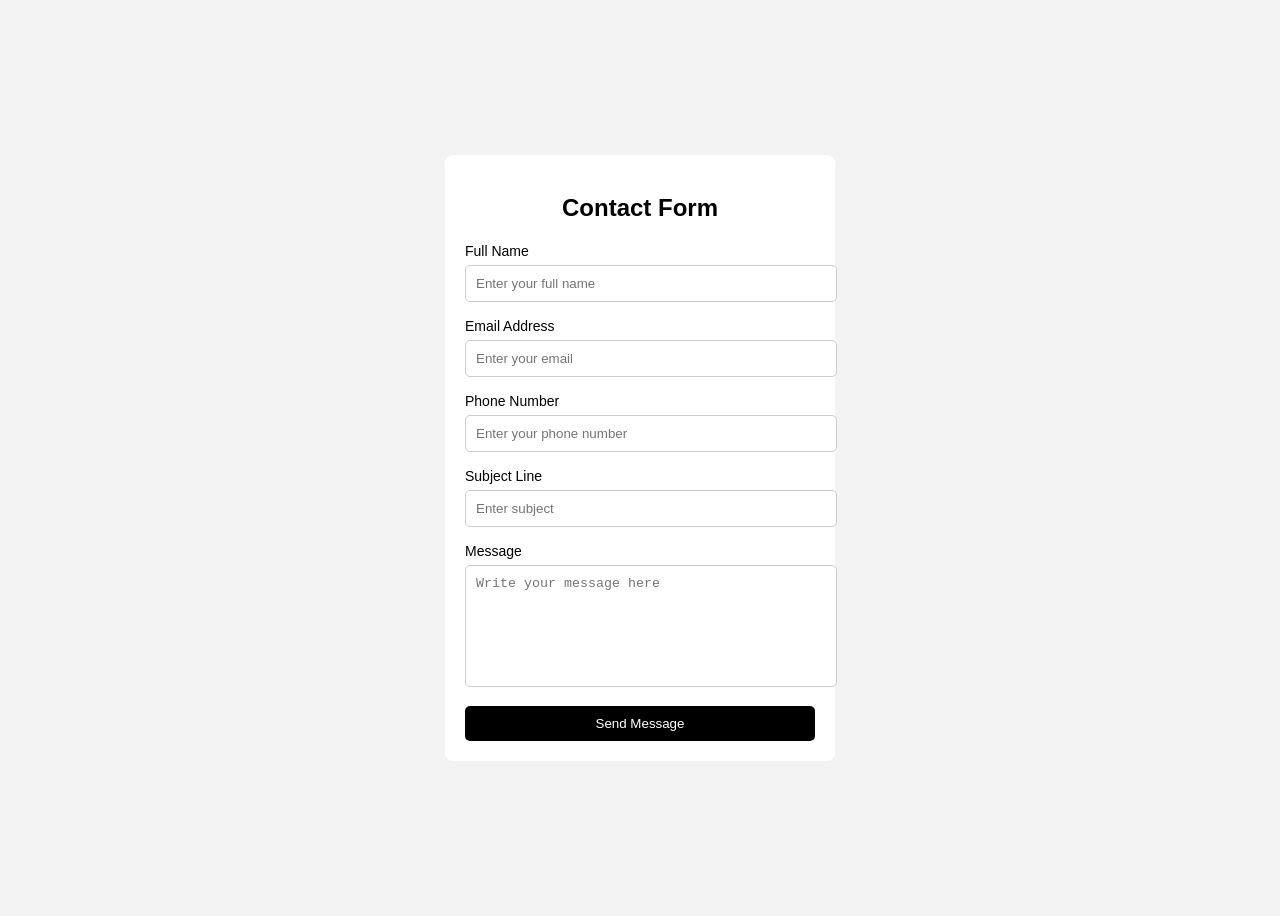
==== contact_form.html @ eb2cd8a2 "updated code" ====
<!DOCTYPE html>
<html lang="en">
<head>
    <meta charset="UTF-8">
    <meta name="viewport" content="width=device-width, initial-scale=1.0">
    <title>Simple Contact Form</title>

    <style>
        body {
            font-family: Arial, sans-serif;
            background-color: #f3f3f3;
            display: flex;
            justify-content: center;
            align-items: center;
            height: 100vh;
        }

        .form-container {
            background: white;
            padding: 20px;
            width: 350px;
            border-radius: 8px;
        }

        h2 {
            text-align: center;
            margin-bottom: 20px;
        }

        label {
            font-size: 14px;
        }

        input,
        textarea {
            width: 100%;
            padding: 10px;
            margin-top: 5px;
            margin-bottom: 15px;
            border: 1px solid #ccc;
            border-radius: 5px;
        }

        textarea {
            height: 100px;
            resize: none;
        }

        button {
            width: 100%;
            padding: 10px;
            background: black;
            color: white;
            border: none;
            border-radius: 5px;
            cursor: pointer;
        }

        button:hover {
            background: #333;
        }
    </style>
</head>
<body>

    <div class="form-container">
        <h2>Contact Form</h2>

        <form>
            <label>Full Name</label>
            <input type="text" placeholder="Enter your full name" required>

            <label>Email Address</label>
            <input type="email" placeholder="Enter your email" required>

            <label>Phone Number</label>
            <input type="tel" placeholder="Enter your phone number" required>

            <label>Subject Line</label>
            <input type="text" placeholder="Enter subject" required>

            <label>Message</label>
            <textarea placeholder="Write your message here" required></textarea>

            <button type="submit">Send Message</button>
        </form>
    </div>

</body>
</html>
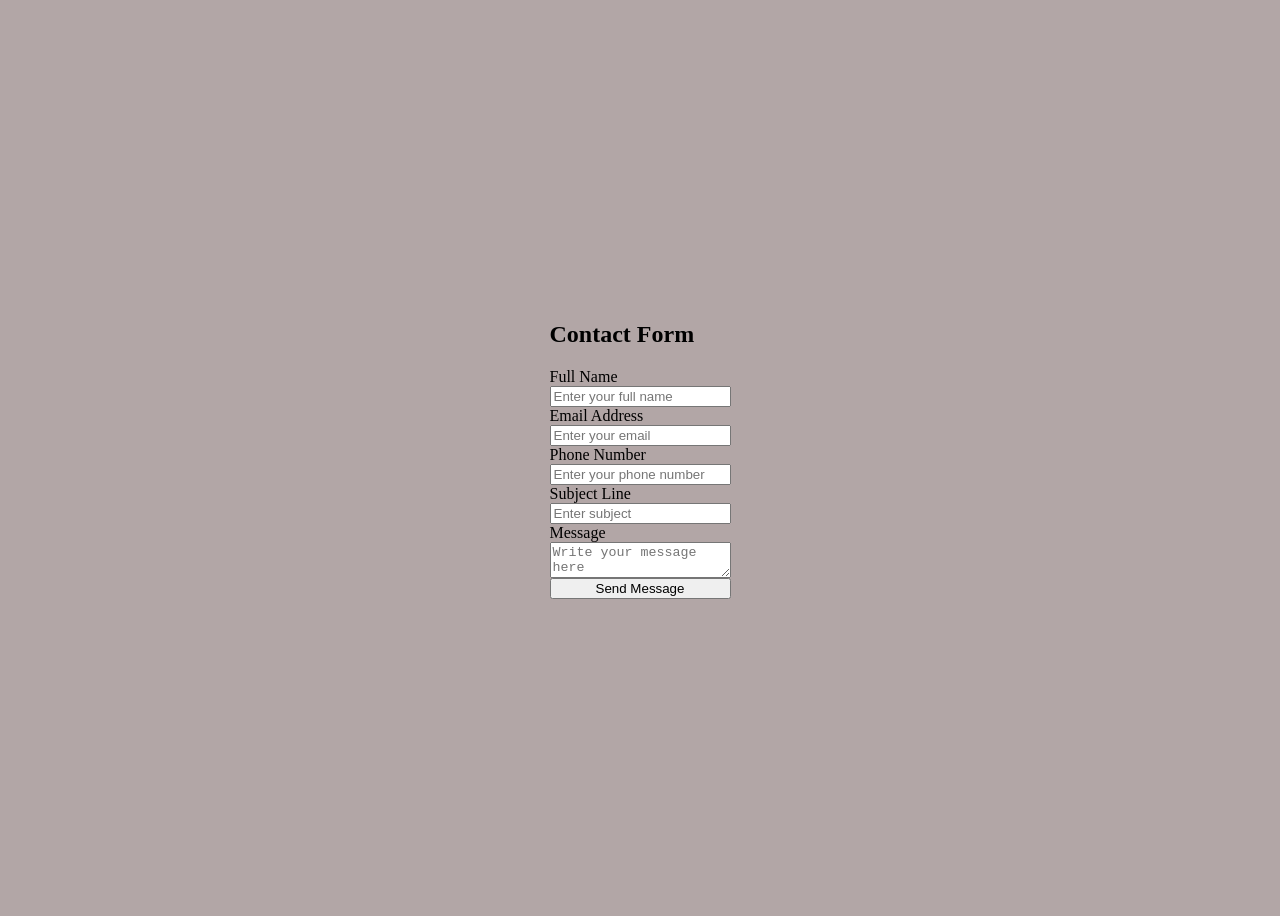
==== commit de389dd9: "updated code" ====
--- a/contact_form.html
+++ b/contact_form.html
@@ -1,65 +1,11 @@
-<!DOCTYPE html>
 <html lang="en">
 <head>
     <meta charset="UTF-8">
     <meta name="viewport" content="width=device-width, initial-scale=1.0">
-    <title>Simple Contact Form</title>
+    <title>Contact Form</title>
+     <link rel="stylesheet" href="css/style.css"> 
 
-    <style>
-        body {
-            font-family: Arial, sans-serif;
-            background-color: #f3f3f3;
-            display: flex;
-            justify-content: center;
-            align-items: center;
-            height: 100vh;
-        }
-
-        .form-container {
-            background: white;
-            padding: 20px;
-            width: 350px;
-            border-radius: 8px;
-        }
-
-        h2 {
-            text-align: center;
-            margin-bottom: 20px;
-        }
-
-        label {
-            font-size: 14px;
-        }
-
-        input,
-        textarea {
-            width: 100%;
-            padding: 10px;
-            margin-top: 5px;
-            margin-bottom: 15px;
-            border: 1px solid #ccc;
-            border-radius: 5px;
-        }
-
-        textarea {
-            height: 100px;
-            resize: none;
-        }
-
-        button {
-            width: 100%;
-            padding: 10px;
-            background: black;
-            color: white;
-            border: none;
-            border-radius: 5px;
-            cursor: pointer;
-        }
-
-        button:hover {
-            background: #333;
-        }
-    </style>
+ 
 </head>
 <body>
 
@@ -68,19 +14,19 @@
 
         <form>
             <label>Full Name</label>
-            <input type="text" placeholder="Enter your full name" required>
+            <input type="text" name="fullname" placeholder="Enter your full name" required>
 
             <label>Email Address</label>
-            <input type="email" placeholder="Enter your email" required>
+            <input type="email" name="email" placeholder="Enter your email" required>
 
             <label>Phone Number</label>
-            <input type="tel" placeholder="Enter your phone number" required>
+            <input type="tel" name="phone" placeholder="Enter your phone number" required>
 
             <label>Subject Line</label>
-            <input type="text" placeholder="Enter subject" required>
+            <input type="text" name="subject" placeholder="Enter subject" required>
 
             <label>Message</label>
-            <textarea placeholder="Write your message here" required></textarea>
+            <textarea name="message" placeholder="Write your message here" required></textarea>
 
             <button type="submit">Send Message</button>
         </form>
--- a/css/style.css
+++ b/css/style.css
@@ -0,0 +1,16 @@
+
+
+    body{
+        background-color: rgb(178, 166, 166);
+
+        display: flex;
+        justify-content: center;
+        align-items: center;
+
+        height: 100vh;
+    }
+
+    form{
+        display: flex;
+        flex-direction: column;
+    }
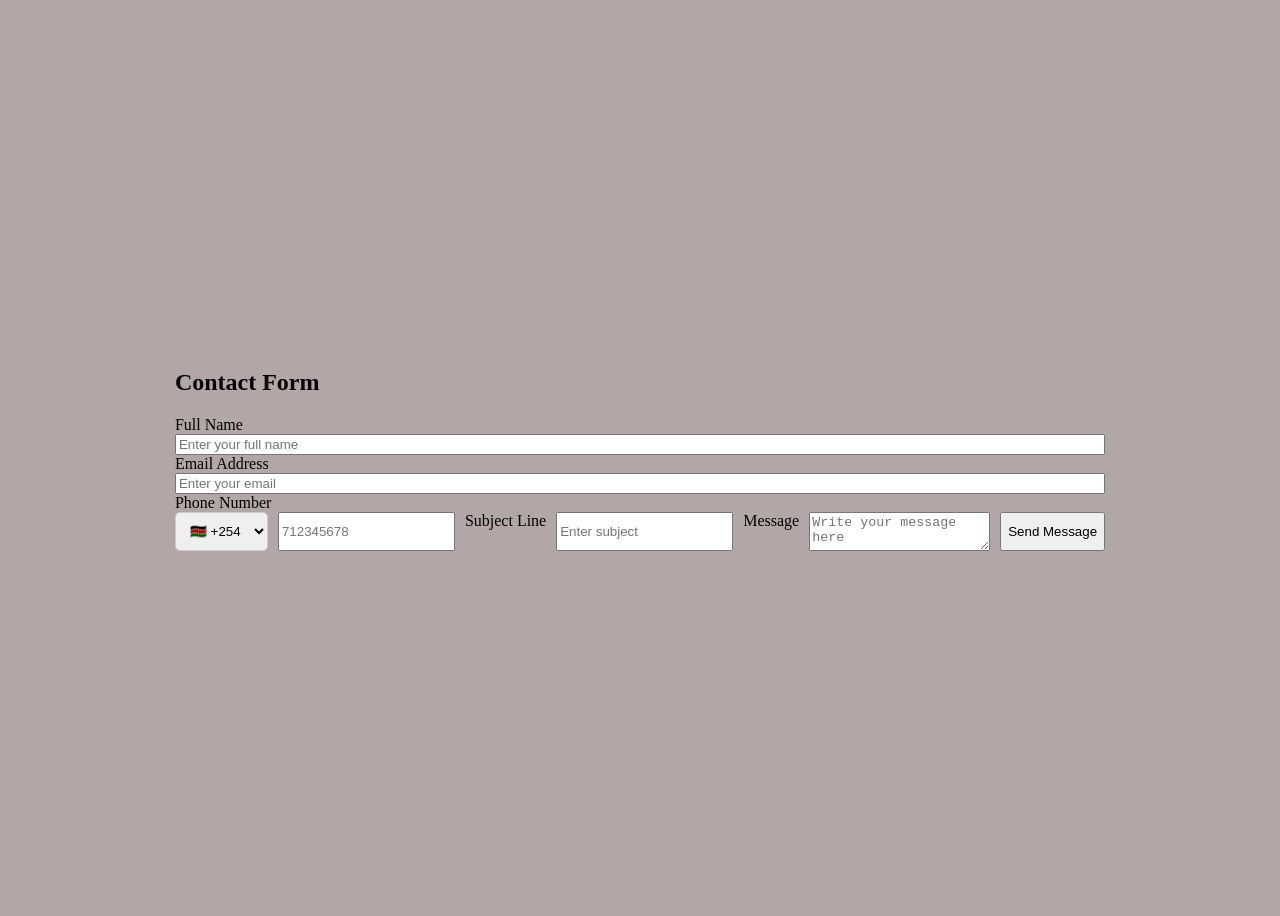
==== commit 463a0cb1: "updated code" ====
--- a/contact_form.html
+++ b/contact_form.html
@@ -20,7 +20,25 @@
             <input type="email" name="email" placeholder="Enter your email" required>
 
             <label>Phone Number</label>
-            <input type="tel" name="phone" placeholder="Enter your phone number" required>
+            <div class="phone-box">
+
+    <select name="country-code">
+        <option value="+254">🇰🇪 +254</option>
+        <option value="+1">🇺🇸 +1</option>
+        <option value="+44">🇬🇧 +44</option>
+        <option value="+91">🇮🇳 +91</option>
+        <option value="+255">🇹🇿 +255</option>
+        <option value="+256">🇺🇬 +256</option>
+    </select>
+
+    <input 
+        type="tel"
+        name="phone"
+        placeholder="712345678"
+        maxlength="9"
+        pattern="[0-9]{9}"
+        required
+    >
 
             <label>Subject Line</label>
             <input type="text" name="subject" placeholder="Enter subject" required>
--- a/css/style.css
+++ b/css/style.css
@@ -14,3 +14,18 @@
         display: flex;
         flex-direction: column;
     }
+    /*For the phone number codes*/
+    .phone-box{
+    display: flex;
+    gap: 10px;
+}
+
+.phone-box select{
+    padding: 10px;
+    border-radius: 5px;
+    border: 1px solid #ccc;
+}
+
+.phone-box input{
+    flex: 1;
+}
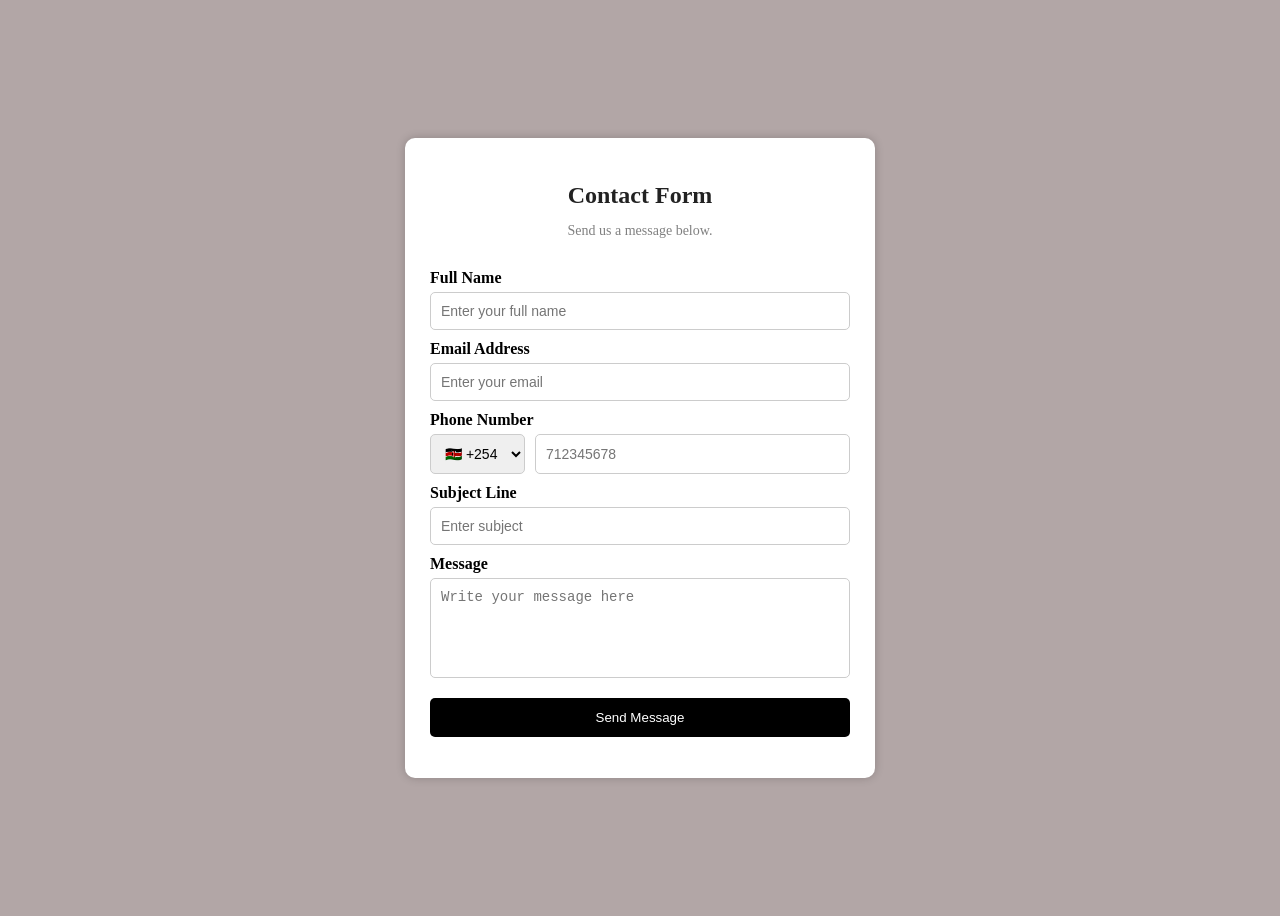
==== commit e6b3b026: "Updated code" ====
--- a/contact_form.html
+++ b/contact_form.html
@@ -10,7 +10,13 @@
 <body>
 
     <div class="form-container">
-        <h2>Contact Form</h2>
+       <h2>Contact Form</h2>
+
+<p class="subtitle">
+    Send us a message below.
+</p>
+
+
 
         <form>
             <label>Full Name</label>
@@ -39,6 +45,7 @@
         pattern="[0-9]{9}"
         required
     >
+            </div>
 
             <label>Subject Line</label>
             <input type="text" name="subject" placeholder="Enter subject" required>
--- a/css/style.css
+++ b/css/style.css
@@ -29,3 +29,88 @@
 .phone-box input{
     flex: 1;
 }
+/* Form container */
+.form-container{
+    background-color: white;
+
+    width: 420px;
+
+    padding: 25px;
+
+    border-radius: 10px;
+
+    box-shadow: 0px 0px 10px rgba(0,0,0,0.2);
+}
+
+/* Heading */
+h2{
+    text-align: center;
+
+    color: #222;
+
+    margin-bottom: 5px;
+}
+
+/* Subtitle */
+.subtitle{
+    text-align: center;
+
+    color: gray;
+
+    margin-bottom: 20px;
+
+    font-size: 14px;
+}
+
+/* Labels */
+label{
+    margin-top: 10px;
+
+    margin-bottom: 5px;
+
+    font-weight: bold;
+}
+
+/* Inputs */
+input,
+textarea,
+select{
+    padding: 10px;
+
+    border-radius: 5px;
+
+    border: 1px solid #ccc;
+
+    font-size: 14px;
+}
+
+/* Message box */
+textarea{
+    height: 100px;
+
+    resize: none;
+}
+
+/* Button */
+button{
+    margin-top: 20px;
+
+    background-color: black;
+
+    color: white;
+
+    padding: 12px;
+
+    border: none;
+
+    border-radius: 5px;
+
+    cursor: pointer;
+
+    transition: 0.3s;
+}
+
+/* Button hover */
+button:hover{
+    background-color: #444;
+}
